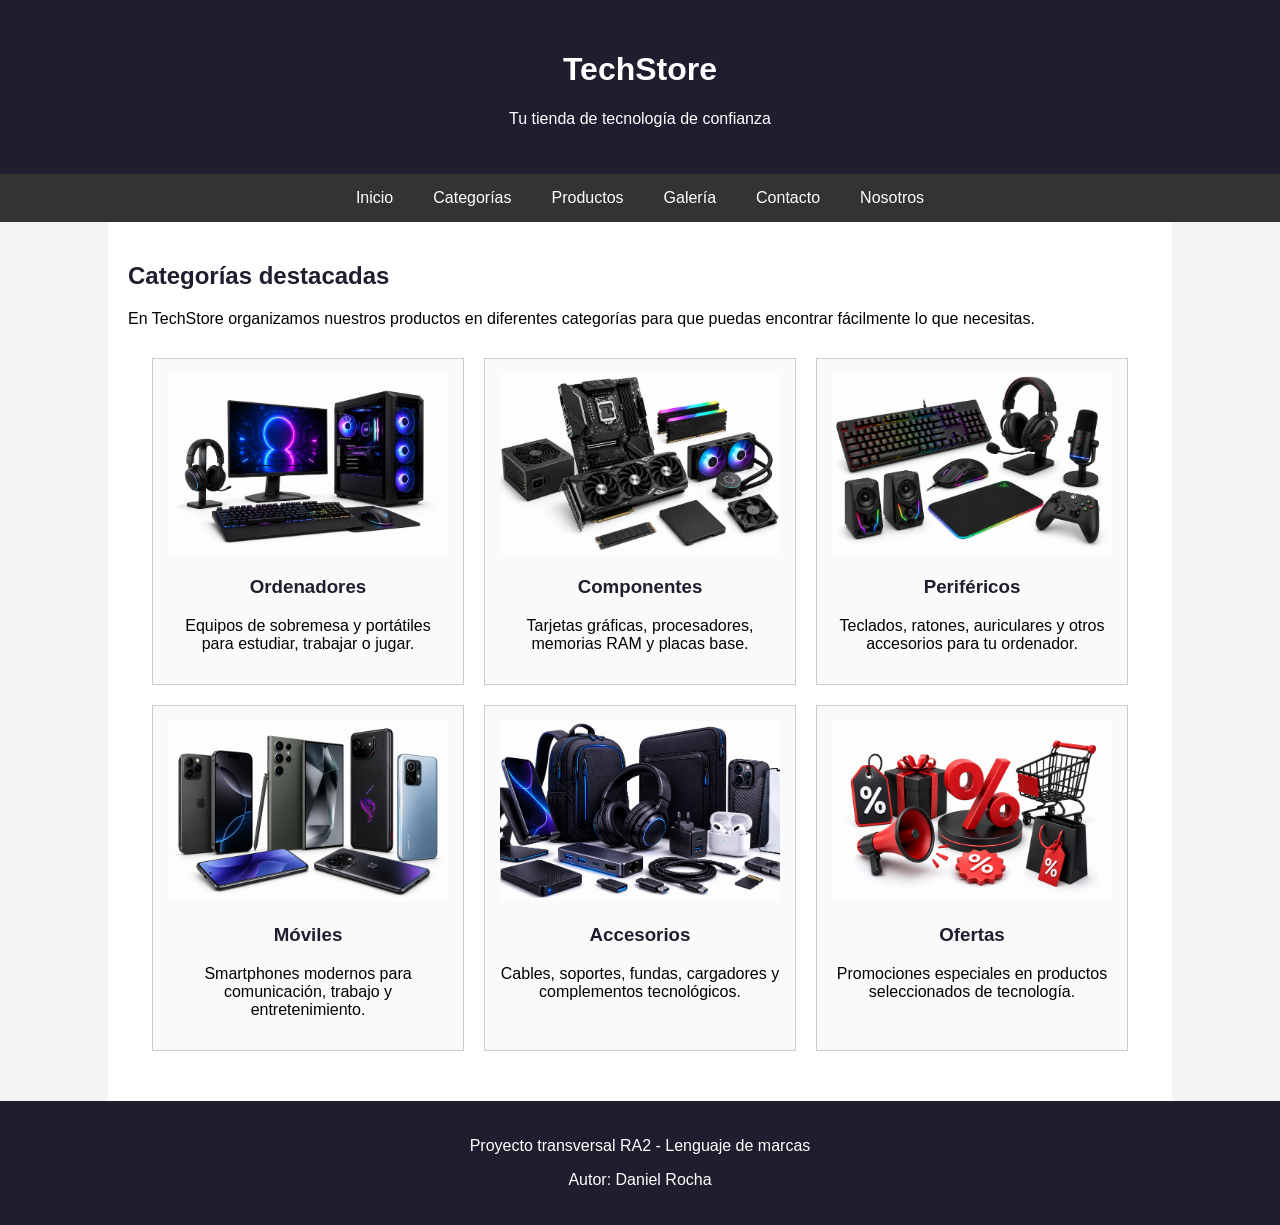
==== categorias.html @ 8bc35509 "Entrega Transveral" ====
<!DOCTYPE html>
<html lang="es">

<head>
    <meta charset="UTF-8">
    <meta name="viewport" content="width=device-width, initial-scale=1.0">
    <title>TechStore - Categorías</title>
    <link rel="stylesheet" href="css/style.css">
</head>

<body>

    <header>
        <h1>TechStore</h1>
        <p>Tu tienda de tecnología de confianza</p>
    </header>

    <nav>
        <ul>
            <li><a href="index.html">Inicio</a></li>
            <li><a href="categorias.html">Categorías</a></li>
            <li><a href="productos.html">Productos</a></li>
            <li><a href="galeria.html">Galería</a></li>
            <li><a href="contacto.html">Contacto</a></li>
            <li><a href="nosotros.html">Nosotros</a></li>
        </ul>
    </nav>

    <main>

        <section>
            <h2>Categorías destacadas</h2>

            <p>
                En TechStore organizamos nuestros productos en diferentes categorías
                para que puedas encontrar fácilmente lo que necesitas.
            </p>
        </section>

        <section class="contenedor-categorias">

            <article class="tarjeta">
                <img src="img/categorias/ordenadores.png" alt="Ordenadores">
                <h3>Ordenadores</h3>
                <p>Equipos de sobremesa y portátiles para estudiar, trabajar o jugar.</p>
            </article>

            <article class="tarjeta">
                <img src="img/categorias/componentes.png" alt="Componentes">
                <h3>Componentes</h3>
                <p>Tarjetas gráficas, procesadores, memorias RAM y placas base.</p>
            </article>

            <article class="tarjeta">
                <img src="img/categorias/perifericos.png" alt="Periféricos">
                <h3>Periféricos</h3>
                <p>Teclados, ratones, auriculares y otros accesorios para tu ordenador.</p>
            </article>

            <article class="tarjeta">
                <img src="img/categorias/moviles.png" alt="Móviles">
                <h3>Móviles</h3>
                <p>Smartphones modernos para comunicación, trabajo y entretenimiento.</p>
            </article>

            <article class="tarjeta">
                <img src="img/categorias/accesorios.png" alt="Accesorios">
                <h3>Accesorios</h3>
                <p>Cables, soportes, fundas, cargadores y complementos tecnológicos.</p>
            </article>

            <article class="tarjeta">
                <img src="img/categorias/ofertas.png" alt="Ofertas">
                <h3>Ofertas</h3>
                <p>Promociones especiales en productos seleccionados de tecnología.</p>
            </article>

        </section>

    </main>

    <footer>
        <p>Proyecto transversal RA2 - Lenguaje de marcas</p>
        <p>Autor: Daniel Rocha</p>
    </footer>

</body>

</html>
---- css/style.css ----
body {
    font-family: Verdana, Arial, sans-serif;
    margin: 0;
    background-color: #f4f4f4;
}

header {
    background-color: #1e1e2f;
    color: white;
    text-align: center;
    padding: 30px;
}

nav {
    background-color: #333;
}

nav ul {
    list-style: none;
    margin: 0;
    padding: 0;
    display: flex;
    justify-content: center;
}

nav li {
    margin: 0;
}

nav a {
    color: white;
    text-decoration: none;
    padding: 15px 20px;
    display: block;
}

nav a:hover {
    background-color: #555;
}

main {
    width: 80%;
    margin: auto;
    background-color: white;
    padding: 20px;
}

section {
    margin-bottom: 30px;
}

h2 {
    color: #1e1e2f;
}

img {
    width: 400px;
    max-width: 100%;
}

footer {
    background-color: #1e1e2f;
    color: white;
    text-align: center;
    padding: 20px;
}

.contenedor-categorias {
    display: flex;
    flex-wrap: wrap;
    gap: 20px;
    justify-content: center;
}

.tarjeta {
    width: 280px;
    border: 1px solid #ccc;
    padding: 15px;
    text-align: center;
    background-color: #fafafa;
}

.tarjeta img {
    width: 100%;
    height: 180px;
    object-fit: cover;
}

.tarjeta h3 {
    color: #1e1e2f;
}

.galeria {
    display: flex;
    flex-wrap: wrap;
    justify-content: center;
    gap: 20px;
}

.galeria img {
    width: 250px;
    height: 180px;
    object-fit: cover;
    border: 2px solid #333;
}

.formulario {
    width: 60%;
    margin: auto;
    display: flex;
    flex-direction: column;
    gap: 10px;
}

.formulario input,
.formulario select,
.formulario textarea {
    padding: 10px;
    border: 1px solid #333;
}

.formulario textarea {
    height: 120px;
}

.formulario button {
    background-color: #1e1e2f;
    color: white;
    padding: 12px;
    border: none;
    cursor: pointer;
}

.formulario button:hover {
    background-color: #555;
}

.boton {
    display: inline-block;
    background-color: #1e1e2f;
    color: white;
    text-decoration: none;
    padding: 12px 20px;
    margin-top: 10px;
}

.boton:hover {
    background-color: #555;
}

.tabla-cv {
    width: 90%;
    margin: auto;
    border-collapse: collapse;
    text-align: center;
}

.tabla-cv caption {
    font-size: 24px;
    color: #1e1e2f;
    margin-bottom: 10px;
    font-weight: bold;
}

.tabla-cv th {
    background-color: #1e1e2f;
    color: white;
    padding: 12px;
}

.tabla-cv td {
    border: 1px solid #333;
    padding: 10px;
}
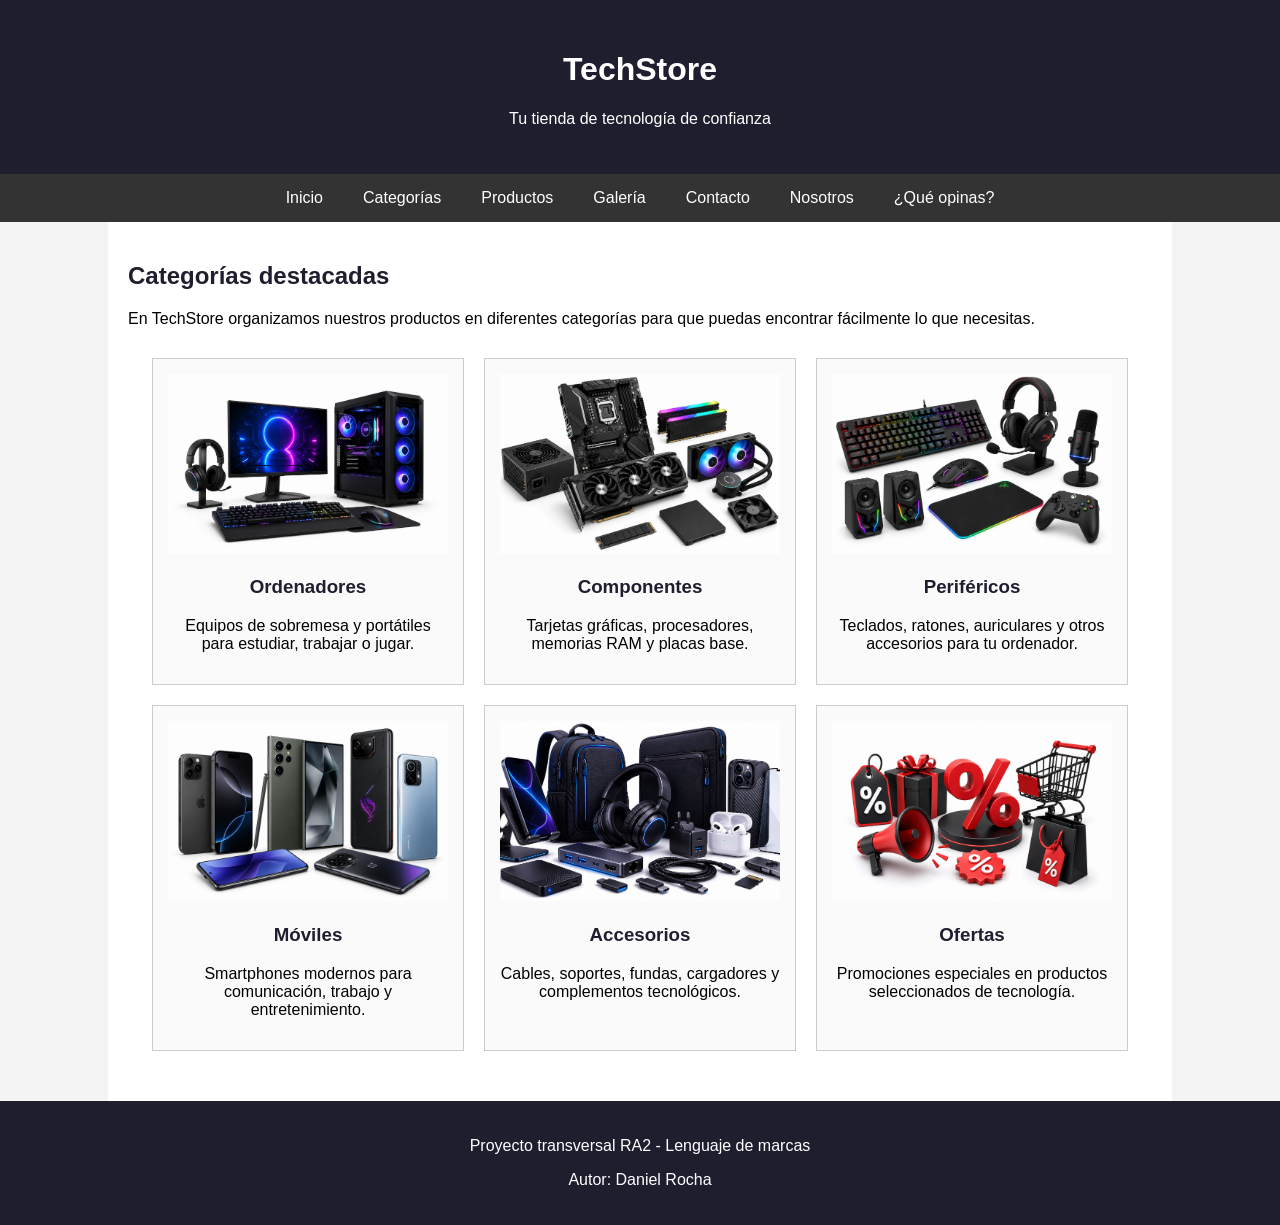
==== commit eaf93911: "actividad 5 añadido 2.0" ====
--- a/categorias.html
+++ b/categorias.html
@@ -23,6 +23,7 @@
             <li><a href="galeria.html">Galería</a></li>
             <li><a href="contacto.html">Contacto</a></li>
             <li><a href="nosotros.html">Nosotros</a></li>
+            <li><a href="que_en_penses.html">¿Qué opinas?</a></li>
         </ul>
     </nav>
 
